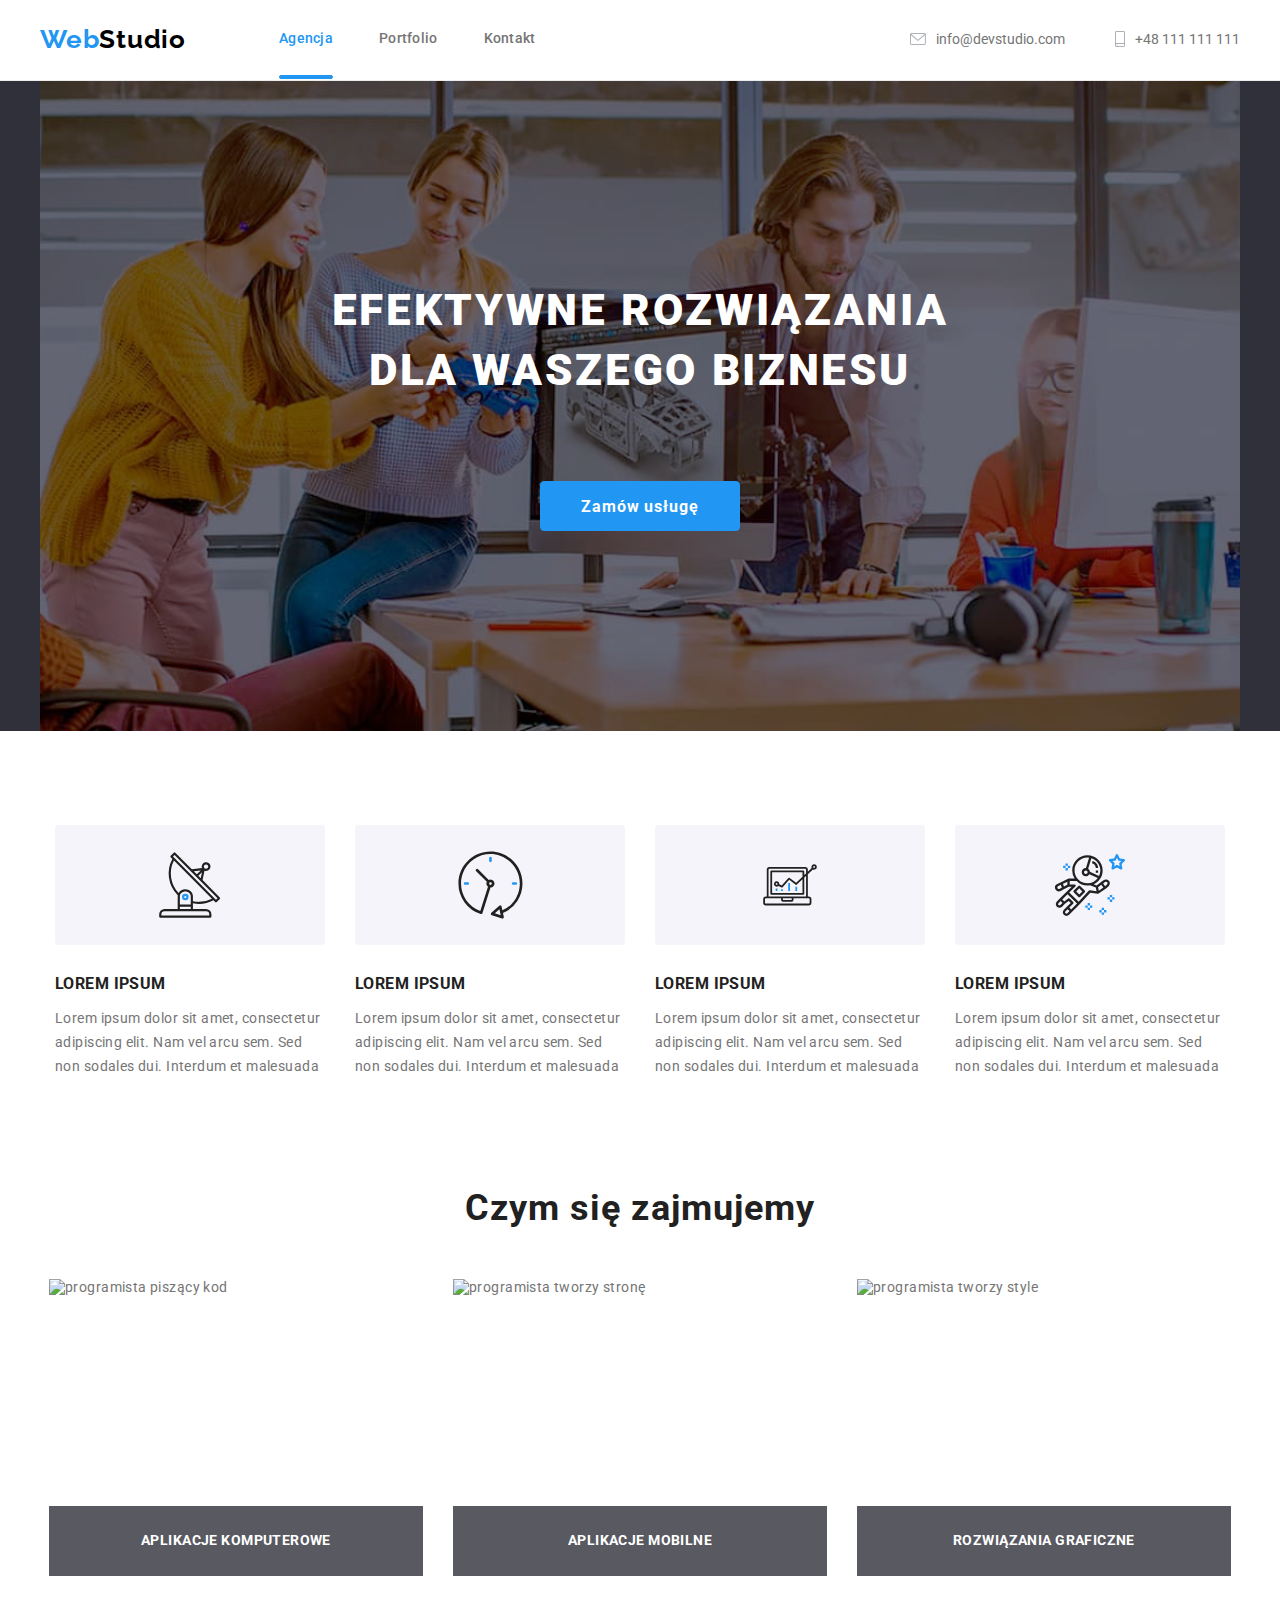
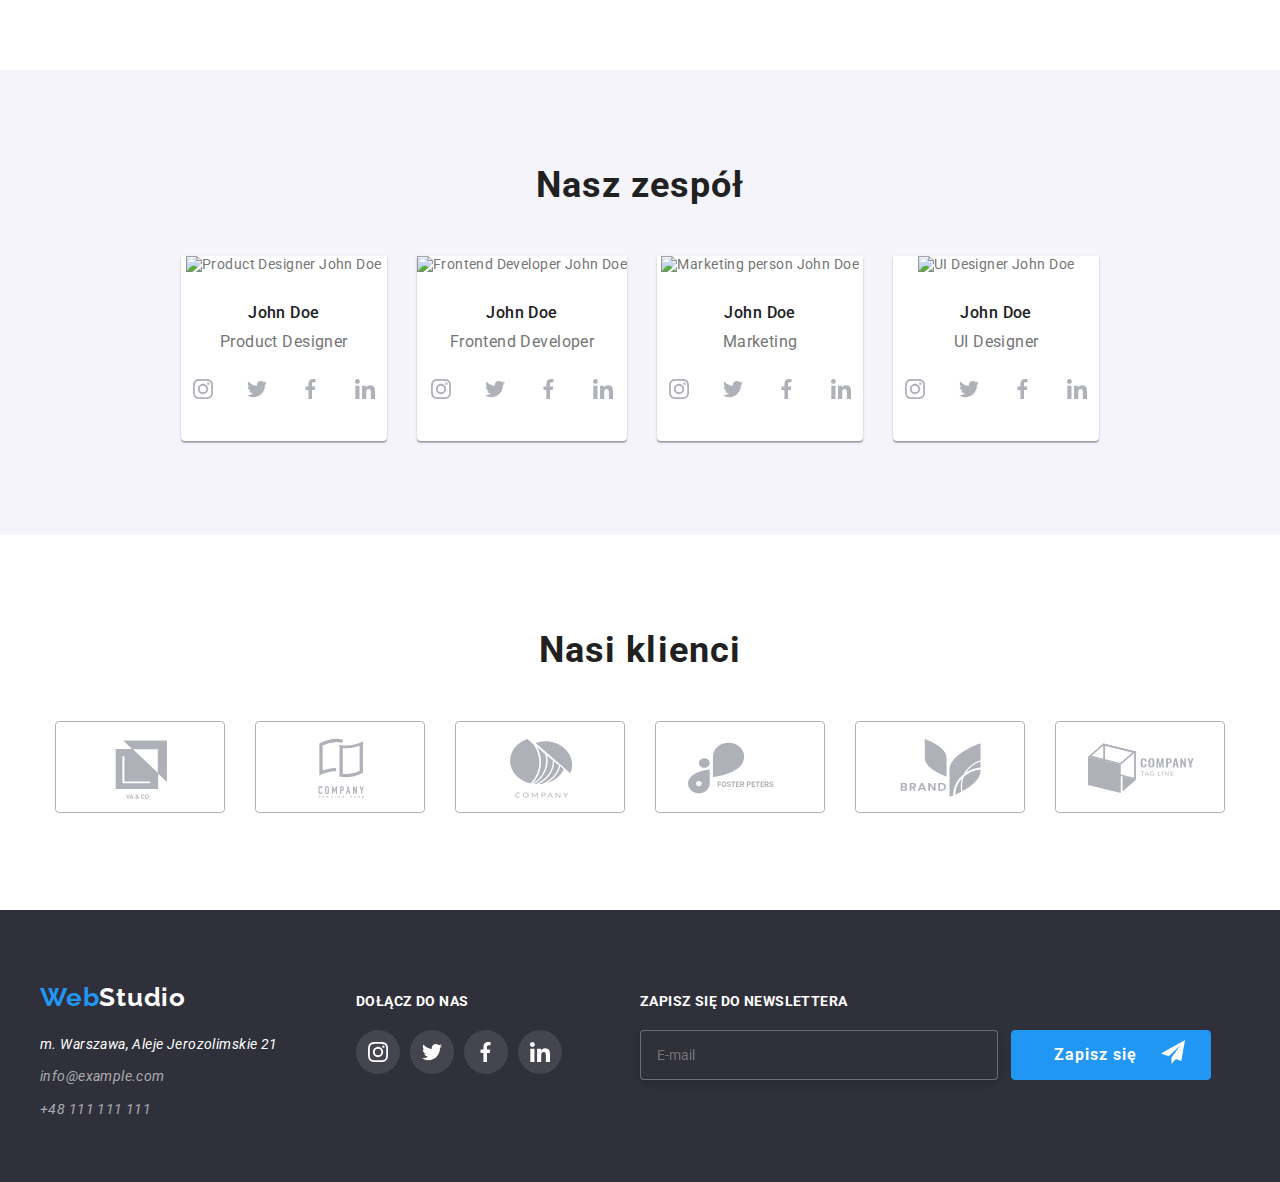
==== index.html @ a0c1f959 "BEM & SASS update" ====
<!DOCTYPE html>
<html lang="pl-PL">

<head>
  <meta charset="UTF-8" />
  <meta http-equiv="X-UA-Compatible" content="IE=edge" />
  <meta name="viewport" content="width=device-width, initial-scale=1.0" />
  <title>Studio</title>
  <link rel="stylesheet" href="https://cdnjs.cloudflare.com/ajax/libs/modern-normalize/1.1.0/modern-normalize.css">
  <link rel="stylesheet" href="./css/main.min.css">
  <link href="https://fonts.googleapis.com/css2?family=Raleway:wght@700&family=Roboto:wght@400;500;700;900&display=swap"
    rel="stylesheet">

</head>

<body class="body">
  <header class="header">
    <div class="header__container">
      <a class="link logo" href="./index.html">Web<span class="logo logo--black">Studio</span></a>
      <nav>
        <ul class="list header__nav">
          <li class="list__position"><a class="link link--active" href="./index.html"
              rel="noopener noreferrer">Agencja</a></li>
          <li class="list__position"><a class="link" href="./portfolio.html" rel="noopener noreferrer">Portfolio</a>
          </li>
          <li class="list__position"><a class="link" href="" rel="noopener noreferrer">Kontakt</a></li>
        </ul>
      </nav>
      <div class="header__contact">
        <a class="link header__link" href="mailto:info@devstudio.com" rel="noopener noreferrer">
          <svg class="icon header__icon" width="16" height="16">
            <use xlink:href="./images/icon.svg#icon-envelope">
            </use>
          </svg>info@devstudio.com</a>
        <a class="link header__link" href="tel:+48111111111" rel="noopener noreferrer">
          <svg class="icon header__icon" width="10" height="16">
            <use xlink:href="./images/icon.svg#icon-smartphone">
            </use>
          </svg>
          +48 111 111 111</a>
      </div>
    </div>
    </div>
  </header>
  <main>
    <section class="section-top">
      <div class="section-top__layout ">
        <h1 class="section-top__header">EFEKTYWNE ROZWIĄZANIA
          <span class="section-top__header">
            DLA WASZEGO BIZNESU
          </span>
        </h1>
        <button class="button button--color-main" type="button" data-modal-open>Zamów usługę</button>
      </div>
    </section>
    <section class="section">
      <div class="section__container">
        <ul class="list">
          <li>
            <div class="list__icon">
              <svg class="icon" width="65.32" height="70">
                <use href="./images/icon.svg#icon-antenna-1">
                </use>
              </svg>
            </div>
            <h3 class="list__heading">LOREM IPSUM</h3>
            <p class="list__description">Lorem ipsum dolor sit amet, consectetur adipiscing elit. Nam vel
              arcu
              sem. Sed non sodales dui.
              Interdum et malesuada
            </p>
          </li>
          <li>
            <div class="list__icon">
              <svg width="66.96" height="70">
                <use href="./images/icon.svg#icon-clock-1">
                </use>
              </svg>
            </div>
            <h3 class="list__heading">LOREM IPSUM</h3>
            <p class="list__description">Lorem ipsum dolor sit amet, consectetur adipiscing elit. Nam vel
              arcu
              sem. Sed non sodales dui.
              Interdum et malesuada
            </p>
          </li>
          <li>
            <div class="list__icon">
              <svg width="70" height="53.62">
                <use href="./images/icon.svg#icon-diagram-1">
                </use>
              </svg>
            </div>
            <h3 class="list__heading">LOREM IPSUM</h3>
            <p class="list__description">Lorem ipsum dolor sit amet, consectetur adipiscing elit. Nam vel
              arcu
              sem. Sed non sodales dui.
              Interdum et malesuada
            </p>
          </li>
          <li>
            <div class="list__icon">
              <svg width="70" height="70">
                <use href="./images/icon.svg#icon-astronaut-1">
                </use>
              </svg>
            </div>
            <h3 class="list__heading">LOREM IPSUM</h3>
            <p class="list__description">Lorem ipsum dolor sit amet, consectetur adipiscing elit. Nam vel
              arcu
              sem. Sed non sodales dui.
              Interdum et malesuada
            </p>
          </li>
        </ul>
      </div>
    </section>
    <section class="section">
      <div class="section__container">
        <h2 class="section__heading">Czym się zajmujemy</h2>
        <ul class="list">
          <li>
            <figure class="section__figure">
              <img src="./images/jpg1.jpg" alt="programista piszący kod" width="374" height="297">
              <figcaption class="section__figure-desc">
                Aplikacje komputerowe
              </figcaption>
            </figure>

          </li>
          <li>
            <figure class="section__figure">
              <img src="./images/jpg2.jpg" alt="programista tworzy stronę" width="374" height="297">
              <figcaption class="section__figure-desc">
                Aplikacje mobilne
              </figcaption>
            </figure>
          </li>
          <li>
            <figure class="section__figure">
              <img src="./images/jpg3.jpg" alt="programista tworzy style" width="374" height="297">
              <figcaption class="section__figure-desc">
                Rozwiązania graficzne
              </figcaption>
            </figure>
          </li>
        </ul>
      </div>
    </section>
    <section class="section section--gray">
      <div class="section__container">
        <h2 class="section__heading">Nasz zespół</h2>
        <ul class="list">
          <li class="list__item">
            <figure class="img-container">
              <img class="image-container__image" src="./images/zespol1.jpg" alt="Product Designer John Doe" width="270"
                height="260">
              <figcaption>
                <h3 class="img-container__heading">John Doe</h3>
                <p class="img-container__desc">Product Designer</p>
              </figcaption>
            </figure>
            <ul class="list list--gap">
              <li>
                <a class="link" href="">
                  <svg class="icon icon--social">
                    <use width="20" height="20" x="12" y="12" xlink:href="./images/icon.svg#icon-instagram">
                    </use>
                  </svg>
                </a>
              </li>
              <li>
                <a class="link" href="">
                  <svg class="icon icon--social">
                    <use width="20" height="20" x="12" y="12" xlink:href="./images/icon.svg#icon-twitter">
                    </use>
                  </svg>
                </a>
              </li>
              <li>
                <a class="link" href="">
                  <svg class="icon icon--social">
                    <use width="20" height="20" x="12" y="12" xlink:href="./images/icon.svg#icon-facebook">
                    </use>
                  </svg>
                </a>
              </li>
              <li>
                <a class="link" href="">
                  <svg class="icon icon--social">
                    <use width="20" height="20" x="12" y="12" xlink:href="./images/icon.svg#icon-linkedin">
                    </use>
                  </svg>
                </a>
              </li>
            </ul>
          </li>
          <li class="list__item">
            <figure class="img-container">
              <img class="image-container__image" src="./images/zespol2.jpg" alt="Frontend Developer John Doe"
                width="270" height="260">
              <figcaption>
                <h3 class="img-container__heading">John Doe</h3>
                <p class="img-container__desc">Frontend Developer</p>
              </figcaption>
            </figure>
            <ul class="list list--gap">
              <li>
                <a class="link" href="">
                  <svg class="icon icon--social">
                    <use width="20" height="20" x="12" y="12" xlink:href="./images/icon.svg#icon-instagram">
                    </use>
                  </svg>
                </a>
              </li>
              <li>
                <a class="link" href="">
                  <svg class="icon icon--social">
                    <use width="20" height="20" x="12" y="12" xlink:href="./images/icon.svg#icon-twitter">
                    </use>
                  </svg>
                </a>
              </li>
              <li>
                <a class="link" href="">
                  <svg class="icon icon--social">
                    <use width="20" height="20" x="12" y="12" xlink:href="./images/icon.svg#icon-facebook">
                    </use>
                  </svg>
                </a>
              </li>
              <li>
                <a class="link" href="">
                  <svg class="icon icon--social">
                    <use width="20" height="20" x="12" y="12" xlink:href="./images/icon.svg#icon-linkedin">
                    </use>
                  </svg>
                </a>
              </li>
            </ul>
          </li>
          <li class="list__item">
            <figure class="img-container">
              <img class="image-container__image" src="./images/zespol3.jpg" alt="Marketing person John Doe" width="270"
                height="260">
              <figcaption>
                <h3 class="img-container__heading">John Doe</h3>
                <p class="img-container__desc">Marketing</p>
              </figcaption>
            </figure>
            <ul class="list list--gap">
              <li>
                <a class="link" href="">
                  <svg class="icon icon--social">
                    <use width="20" height="20" x="12" y="12" xlink:href="./images/icon.svg#icon-instagram">
                    </use>
                  </svg>
                </a>
              </li>
              <li>
                <a class="link" href="">
                  <svg class="icon icon--social">
                    <use width="20" height="20" x="12" y="12" xlink:href="./images/icon.svg#icon-twitter">
                    </use>
                  </svg>
                </a>
              </li>
              <li>
                <a class="link" href="">
                  <svg class="icon icon--social">
                    <use width="20" height="20" x="12" y="12" xlink:href="./images/icon.svg#icon-facebook">
                    </use>
                  </svg>
                </a>
              </li>
              <li>
                <a class="link" href="">
                  <svg class="icon icon--social">
                    <use width="20" height="20" x="12" y="12" xlink:href="./images/icon.svg#icon-linkedin">
                    </use>
                  </svg>
                </a>
              </li>
            </ul>
          </li>
          <li class="list__item">
            <figure class="img-container">
              <img class="image-container__image" src="./images/zespol4.jpg" alt="UI Designer John Doe" width="270"
                height="260">
              <figcaption>
                <h3 class="img-container__heading">John Doe</h3>
                <p class="img-container__desc">UI Designer</p>
              </figcaption>
            </figure>
            <ul class="list list--gap">
              <li>
                <a class="link" href="">
                  <svg class="icon icon--social">
                    <use width="20" height="20" x="12" y="12" xlink:href="./images/icon.svg#icon-instagram">
                    </use>
                  </svg>
                </a>
              </li>
              <li>
                <a class="link" href="">
                  <svg class="icon icon--social">
                    <use width="20" height="20" x="12" y="12" xlink:href="./images/icon.svg#icon-twitter">
                    </use>
                  </svg>
                </a>
              </li>
              <li>
                <a class="link" href="">
                  <svg class="icon icon--social">
                    <use width="20" height="20" x="12" y="12" xlink:href="./images/icon.svg#icon-facebook">
                    </use>
                  </svg>
                </a>
              </li>
              <li>
                <a class="link" href="">
                  <svg class="icon icon--social">
                    <use width="20" height="20" x="12" y="12" xlink:href="./images/icon.svg#icon-linkedin">
                    </use>
                  </svg>
                </a>
              </li>
            </ul>
          </li>
        </ul>
      </div>
    </section>
    <section class="section">
      <div class="section__container">
        <h2 class="section__heading">Nasi klienci</h2>
        <ul class="list">
          <li>
            <a class="link" href="">
              <svg class="icon icon--activities">
                <use width="106" height="60" x="32" y="17.71" xlink:href="./images/icon.svg#icon-logo1">
                </use>
              </svg>
            </a>
          </li>
          <li>
            <a class="link" href="">
              <svg class="icon icon--activities">
                <use width="106" height="60" x="32" y="16" xlink:href="./images/icon.svg#icon-logo2">
                </use>
              </svg>
            </a>
          </li>
          <li>
            <a class="link" href="">
              <svg class="icon icon--activities">
                <use width="106" height="60" x="32" y="16" xlink:href="./images/icon.svg#icon-logo3">
                </use>
              </svg>
            </a>
          </li>
          <li>
            <a class="link" href="">
              <svg class="icon icon--activities">
                <use width="106" height="60" x="32" y="16" xlink:href="./images/icon.svg#icon-logo4">
                </use>
              </svg>
            </a>
          </li>
          <li>
            <a class="link" href="">
              <svg class="icon icon--activities">
                <use width="106" height="60" x="32" y="16" xlink:href="./images/icon.svg#icon-logo5">
                </use>
              </svg>
            </a>
          </li>
          <li>
            <a class="link" href="">
              <svg class="icon icon--activities">
                <use width="106" height="60" x="32" y="16" xlink:href="./images/icon.svg#icon-logo6">
                </use>
              </svg>
            </a>
          </li>
        </ul>
      </div>
    </section>
  </main>
  <footer class="footer">
    <div class="footer__container">
      <div class="footer__contacts">
        <a class="link logo" href="./index.html">Web<span class="logo logo--white">Studio</span></a>
        <address class="footer__address">
          <p class="footer__location">m. Warszawa, Aleje Jerozolimskie 21</p>
          <a class="link footer__link" href="mailto:info@example.com" rel="noopener noreferrer">info@example.com
          </a>
          <a class="link footer__link" href="tel:+48111111111" rel="noopener noreferrer">+48 111 111 111
          </a>
        </address>
      </div>
      <div class="footer__socials">
        <h5 class="footer__heading">dołącz do nas</h5>
        <ul class="list list--gap">
          <li>
            <a class="link" href="">
              <svg class="icon icon--social">
                <use width="20" height="20" x="12" y="12" xlink:href="./images/icon.svg#icon-instagram">
                </use>
              </svg>
            </a>
          </li>
          <li>
            <a class="link" href="">
              <svg class="icon icon--social">
                <use width="20" height="20" x="12" y="12" xlink:href="./images/icon.svg#icon-twitter">
                </use>
              </svg>
            </a>
          </li>
          <li>
            <a class="link" href="">
              <svg class="icon icon--social">
                <use width="20" height="20" x="12" y="12" xlink:href="./images/icon.svg#icon-facebook">
                </use>
              </svg>
            </a>
          </li>
          <li>
            <a class="link" href="">
              <svg class="icon icon--social">
                <use width="20" height="20" x="12" y="12" xlink:href="./images/icon.svg#icon-linkedin">
                </use>
              </svg>
            </a>
          </li>
        </ul>
      </div>
      <div>
        <h5 class="footer__heading">Zapisz się do newslettera</h5>
        <form>
          <input class="footer__input" type="email" name="subscribe-email" placeholder="E-mail">
          <button class="button button--color-main button--left" type="submit" name="subscribe">Zapisz się
            <svg class="icon-send">
              <use width="24" height="24" x="0" y="0" xlink:href="./images/icon.svg#icon-send"></use>
            </svg>
          </button>
        </form>
      </div>
    </div>
  </footer>
  <div class="backdrop  is-hidden" data-modal>
    <div class="backdrop__modal">
      <button class="button-close" type="button" data-modal-close>
        <svg class="icon button-close__icon">
          <use width="11" height="11" xlink:href="./images/icon.svg#close">
          </use>
        </svg>
      </button>
      <form class="form" name="form-signup">
        <h5 class="form__header">Zostaw swoje dane w formularzu poniżej</h5>
        <label class="form__lbl">Imię
          <input class="form__input" id="fullname" name="fullname" type="text">
          <svg class="form__icon">
            <use width="18" height="18" xlink:href="./images/icon.svg#icon-name">
            </use>
          </svg>
        </label>
        <label class="form__lbl">Telefon
          <input class="form__input" name="phone" type="tel">
          <svg class="form__icon">
            <use width="18" height="18" xlink:href="./images/icon.svg#icon-phone">
            </use>
          </svg>
        </label>
        <label class="form__lbl">Email
          <input class="form__input" name="useremail" type="email">
          <svg class="form__icon">
            <use width="18" height="18" xlink:href="./images/icon.svg#icon-e-mail">
            </use>
          </svg>
        </label>
        <label class="form__lbl">Komentarz
          <textarea class="form__input form__text" name="comment" placeholder="Wprowadź tekst"></textarea>
        </label>
        <label class="form__terms-and-cond">
          <input type="checkbox" class="form__checkbox" name="terms-and-conditions">
          <svg class="form__checkmark-icon">
            <use width="11" height="8" xlink:href="./images/icon.svg#icon-tick">
            </use>
          </svg>
          <span>
            Oświadczam iż akceptuję <a href="" class="form__link"> Regulamin</a>
            i
            <a href="" class="form__link">
              Politykę Prywatności</a>.
          </span>
        </label>
        <button class="button button--color-main" type="submit">Wyślij</button>
      </form>
    </div>
  </div>
  <script src="./js/modal.js"></script>
</body>

</html>
---- css/main.min.css ----
.body {
    font-family: "Roboto", "Raleway", sans-serif;
    background-color: #fff;
    color: #757575;
    font-size: 14px
}

.list {
    display: flex;
    flex-direction: row;
    justify-content: center;
    align-items: stretch;
    gap: 30px;
    flex-wrap: wrap;
    list-style-type: none;
    padding-left: 0;
    margin: 0 auto;
    letter-spacing: .03em
}

.list__icon {
    display: flex;
    flex-direction: row;
    justify-content: center;
    align-items: center;
    width: 270 px;
    height: 120px;
    background-color: #f5f4fa;
    margin-bottom: 30px;
    padding: 25px auto;
    border-radius: 4px
}

.list--gap {
    -moz-column-gap: 10px;
    column-gap: 10px;
    padding-bottom: 30px
}

.list__heading {
    line-height: 1.14;
    text-transform: uppercase;
    color: #212121;
    margin: 0 0 10px
}

.list__description {
    line-height: 1.71;
    width: 270px
}

.list__item {
    background-color: #fff;
    box-shadow: 0px 1px 3px rgba(0, 0, 0, .12), 0px 1px 1px rgba(0, 0, 0, .14), 0px 2px 1px rgba(0, 0, 0, .2);
    border-radius: 0px 0px 4px 4px
}

.list__position {
    position: relative
}

.link {
    text-decoration: none;
    color: #757575
}

.link:focus,
.link:hover {
    color: #2196f3
}

.link--active {
    color: #2196f3
}

.link--active::after {
    position: absolute;
    content: "";
    background: #2196f3;
    border-radius: 2px;
    border: 1px solid;
    height: 4px;
    bottom: 0;
    left: 0;
    width: 100%;
    transform: translateY(32px)
}

.link:hover .header__icon {
    fill: #2196f3;
    transition: fill 250ms cubic-bezier(0.4, 0, 0.2, 1);
    transition: color 250ms cubic-bezier(0.4, 0, 0.2, 1)
}

.logo {
    font-family: "Raleway", sans-serif;
    font-weight: 700;
    line-height: 1.19;
    letter-spacing: .03em;
    font-size: 26px;
    color: #2196f3
}

.logo--black {
    color: #000
}

.logo--white {
    color: #fff
}

.section {
    padding: 94px 0
}

.section__heading {
    font-weight: 700;
    line-height: 1.17;
    letter-spacing: .03em;
    font-size: 36px;
    text-align: center;
    color: #212121;
    margin: 0 0 50px
}

.section__container {
    width: 1200px;
    margin: 0 auto
}

.section__container--gap {
    margin-bottom: 94px
}

.section:nth-child(2) {
    padding-bottom: 0
}

.section__figure {
    display: flex;
    margin: 0;
    padding: 0;
    position: relative
}

.section__figure-desc {
    font-weight: 700;
    line-height: 1.14;
    letter-spacing: .03em;
    position: absolute;
    font-size: get-size "product-desc";
    text-align: center;
    text-transform: uppercase;
    color: #fff;
    background: rgba(47, 48, 58, .8);
    padding: 27px 0;
    width: 100%;
    bottom: 0
}

.section--gray {
    background-color: #f5f4fa;
    width: 100%;
    padding: 94px 0
}

.section__list {
    -moz-column-gap: 8px;
    column-gap: 8px
}

.header {
    border-bottom: 1px solid #ececec
}

.header__container {
    display: flex;
    flex-direction: row;
    justify-content: flex-start;
    align-items: center;
    align-content: center;
    padding: 24px 0 25px;
    gap: 93px;
    width: 1200px;
    margin: 0 auto
}

.header__contact {
    display: flex;
    flex-direction: row;
    justify-content: center;
    align-items: center;
    -moz-column-gap: 50px;
    column-gap: 50px;
    margin-left: auto
}

.header__contact .icon {
    margin-right: 10px
}

.header__link {
    display: flex;
    flex-direction: row;
    justify-content: flex-start;
    align-items: stretch
}

.header__nav {
    display: flex;
    flex-direction: row;
    justify-content: flex-start;
    align-items: stretch;
    font-weight: 500;
    line-height: 1.14;
    letter-spacing: .02em;
    color: #212121;
    -moz-column-gap: 46px;
    column-gap: 46px
}

.footer {
    background-color: #2f303a;
    width: 100%;
    padding: 60px 0
}

.footer__address {
    font-weight: 400;
    line-height: 1.71;
    letter-spacing: .03em;
    display: flex;
    flex-direction: column;
    justify-content: flex-start;
    align-items: stretch;
    row-gap: 9px;
    width: 246px;
    margin: 0
}

.footer__location {
    font-weight: 400;
    line-height: 1.71;
    letter-spacing: .03em;
    color: #fff;
    margin: 20px 0 0 0
}

.footer__link {
    color: rgba(255, 255, 255, .6)
}

.footer__heading {
    font-weight: 700;
    line-height: 1.14;
    letter-spacing: .03em;
    font-size: 14px;
    text-transform: uppercase;
    color: #fff;
    margin-bottom: 20px
}

.footer__container {
    display: flex;
    flex-direction: row;
    justify-content: flex-start;
    align-items: baseline;
    width: 1200px;
    margin: 0 auto
}

.footer__contacts {
    margin-right: 70px
}

.footer__socials {
    margin-right: 78px
}

.footer__icons {
    gap: 10px;
    width: 44px;
    height: 44px
}

.footer__input {
    width: 358px;
    height: 50px;
    padding: 15px 0 15px 16px;
    background-color: #2f303a;
    border: 1px solid rgba(255, 255, 255, .3);
    filter: drop-shadow(0px 4px 4px rgba(0, 0, 0, 0.15));
    border-radius: 4px;
    color: rgba(255, 255, 255, .6);
    margin-right: 10px;
    outline: none
}

.footer .icon {
    background-color: rgba(255, 255, 255, .1);
    border-radius: 50%;
    fill: #fff
}

.footer .icon:hover {
    background-color: #2196f3;
    border-radius: 50%;
    fill: #fff
}

.img-container {
    margin: 0;
    text-align: center;
    line-height: 1.19
}

.img-container__image {
    display: block
}

.img-container__heading {
    font-weight: 500;
    font-size: 16px;
    color: #212121;
    margin: 30px 0 10px
}

.img-container__desc {
    font-size: 16px;
    padding-bottom: 16px;
    margin: 0
}

.img-container-secondary {
    display: block;
    background-color: #fff;
    border: 1px solid #eee;
    margin: 0;
    margin-block: 0;
    transition: box-shadow 250ms cubic-bezier(0.4, 0, 0.2, 1)
}

.img-container-secondary:hover {
    cursor: pointer;
    border: 1px solid #eee;
    box-shadow: 0px 1px 1px rgba(0, 0, 0, .12), 0px 4px 4px rgba(0, 0, 0, .06), 1px 4px 6px rgba(0, 0, 0, .16)
}

.img-container-secondary__heading {
    font-weight: 700;
    line-height: 2;
    letter-spacing: .06em;
    font-size: 18px;
    color: #212121;
    margin: 20px 24px 4px
}

.img-container-secondary__desc {
    font-weight: 400;
    line-height: 1.88;
    letter-spacing: .03em;
    font-size: 16px;
    margin: 0 24px 20px
}

.img-container-secondary__overlay {
    position: absolute;
    width: 372px;
    height: 294px;
    overflow: hidden
}

.img-container-secondary__layer {
    position: absolute;
    top: 0;
    left: 0;
    width: 100%;
    height: 100%;
    background-color: rgba(33, 150, 243, .9);
    transform: translateY(100%);
    transition: transform 250ms cubic-bezier(0.4, 0, 0.2, 1)
}

.img-container-secondary__text {
    font-weight: 400;
    line-height: 1.56;
    letter-spacing: .03em;
    font-size: 18px;
    color: #fff;
    text-align: start;
    padding: 49px 45px 49px 24px;
    margin: 0
}

.img-container-secondary:hover .img-container-secondary__layer {
    transform: translateY(0)
}

.icon {
    display: inline-block;
    fill: #afb1b8;
    transition-property: background-color;
    transition-duration: 250ms;
    transition-timing-function: cubic-bezier(0.4, 0, 0.2, 1)
}

.icon-send {
    width: 60px;
    height: 40px;
    margin-left: 24px;
    position: absolute
}

.icon--social {
    display: flex;
    flex-direction: row;
    justify-content: center;
    align-items: center;
    -moz-column-gap: 10px;
    column-gap: 10px;
    width: 44px;
    height: 44px;
    border-radius: 50%;
    transition-property: fill, background-color;
    transition-duration: 250ms;
    transition-timing-function: cubic-bezier(0.4, 0, 0.2, 1)
}

.icon--social:hover {
    fill: #fff;
    background-color: #2196f3
}

.icon--activities {
    border: 1px solid #afb1b8;
    border-radius: 4px;
    width: 170px;
    height: 92px;
    fill: #afb1b8;
    transition-property: fill;
    transition-duration: 250ms;
    transition-timing-function: cubic-bezier(0.4, 0, 0.2, 1)
}

.icon--activities:hover,
.icon--activities:focus {
    fill: #2196f3;
    border: 1px solid #2196f3
}

.button-secondary,
.button {
    cursor: pointer;
    border-style: none;
    font-size: 16px
}

.button {
    font-weight: 700;
    line-height: 1.88;
    letter-spacing: .06em;
    width: 200px;
    height: 50px;
    background-color: #2196f3;
    color: #fff;
    box-shadow: 0px 4px 4px gba(0, 0, 0, 0.15);
    border-radius: 4px;
    padding: 10px 0;
    transition: background-color 1000ms cubic-bezier(0.4, 0, 0.2, 1);
    border: 1px solid #2196f3
}

.button--color-main {
    background-color: #2196f3;
    transition: background-color 1000ms cubic-bezier(0.4, 0, 0.2, 1)
}

.button--color-main:hover {
    background-color: #2f303a;
    outline: none
}

.button--left {
    padding: 0 0 0 42px;
    text-align: left
}

.button-secondary {
    font-weight: 500;
    line-height: 1.62;
    letter-spacing: .03em;
    font-family: "Roboto", sans-serif;
    text-align: center;
    color: #212121;
    background-color: #f5f4fa;
    border-radius: 4px;
    margin: 0 0 50px;
    padding: 6px 22px;
    transition-property: color, background-color, box-shadow;
    transition-duration: 250ms;
    transition-timing-function: cubic-bezier(0.4, 0, 0.2, 1)
}

.button-secondary:focus,
.button-secondary:hover {
    background-color: #2196f3;
    color: #fff;
    outline-style: none;
    box-shadow: 0px 3px 1px rgba(0, 0, 0, .1), 0px 1px 2px rgba(0, 0, 0, .08), 0px 2px 2px rgba(0, 0, 0, .12)
}

.button-close {
    position: absolute;
    right: 8px;
    top: 8px;
    width: 30px;
    height: 30px;
    border-radius: 50%;
    background-color: #fff;
    border: 1px solid rgba(0, 0, 0, .1);
    padding: 9px;
    transition: background-color 1s ease, border 1s ease
}

.button-close:hover {
    background-color: #2f303a;
    border: 1 px solid #2196f3;
    fill: #fff
}

.button-close__icon {
    width: 11px;
    height: 11px;
    fill: #212121;
    transition: fill 1s ease
}

.button-close__icon:hover {
    fill: #fff
}

.section-top {
    width: 100%;
    background-color: #2f303a
}

.section-top__layout {
    display: flex;
    flex-direction: column;
    justify-content: center;
    align-items: center;
    padding: 200px 0 200px;
    width: 1600px;
    background-color: rgba(47, 48, 58, .4);
    background-image: url(../images/background.jpg);
    background-blend-mode: darken;
    background-position: center;
    background-size: cover;
    background-repeat: no-repeat;
    width: 1200px;
    margin: 0 auto
}

.section-top__header {
    font-weight: 900;
    line-height: 1.36;
    letter-spacing: .06em;
    font-size: 44px;
    text-align: center;
    text-transform: uppercase;
    color: #fff;
    margin: 0 0 40px;
    display: block
}

.is-hidden {
    visibility: hidden;
    opacity: 0;
    pointer-events: none
}

.backdrop {
    position: fixed;
    left: 0;
    right: 0;
    top: 0;
    bottom: 0;
    background-color: rgba(0, 0, 0, .2);
    transition: opacity 250ms ease, visibility 550ms ease
}

.backdrop__modal {
    display: flex;
    flex-direction: column;
    justify-content: flex-start;
    align-items: center;
    position: absolute;
    width: 528px;
    height: 581px;
    left: 50%;
    top: 50%;
    transform: translate(-50%, -50%);
    background: #fff;
    box-shadow: 0px 1px 3px rgba(0, 0, 0, .12), 0px 1px 1px rgba(0, 0, 0, .14), 0px 2px 1px rgba(0, 0, 0, .2);
    border-radius: 4px
}

.form {
    display: flex;
    flex-direction: column;
    justify-content: flex-start;
    align-items: center;
    padding-left: 40px;
    padding-right: 40px;
    row-gap: 10px;
    width: 100%
}

.form__header {
    font-weight: 700;
    line-height: 1.15;
    letter-spacing: .03em;
    font-size: 20px;
    text-align: center;
    color: #212121;
    margin: 40px 0 12px 0
}

.form__lbl {
    font-weight: 400;
    line-height: 1.17;
    letter-spacing: .01em;
    font-size: 12px;
    width: 100%;
    position: relative
}

.form__input {
    border: 1px solid rgba(33, 33, 33, .2);
    border-radius: 4px;
    width: 100%;
    margin-top: 4px;
    padding-left: 42px;
    height: 40px;
    outline: none;
    transition: border 250ms cubic-bezier(0.4, 0, 0.2, 1)
}

.form__text {
    font-weight: 400;
    line-height: 1.17;
    letter-spacing: .01em;
    resize: none;
    height: 120px;
    font-size: 12px;
    padding: 12px 16px;
    color: rgba(117, 117, 117, .5)
}

.form__terms-and-cond {
    font-weight: 400;
    line-height: 1.71;
    letter-spacing: .03em;
    display: flex;
    flex-direction: row;
    justify-content: center;
    align-items: center;
    margin: 10px 0 20px 0;
    font-size: 14px;
    width: 100%;
    position: relative
}

.form__link {
    color: #2196f3;
    font-weight: 400;
    transition-property: font-weight, color;
    transition-duration: 250ms;
    transition-timing-function: cubic-bezier(0.4, 0, 0.2, 1)
}

.form__link:hover {
    color: #212121;
    font-weight: 700
}

.form__input:focus {
    border: 1px solid #2196f3;
    border-radius: 4px;
    outline: none
}

.form__input:focus~.form__icon {
    fill: #2196f3
}

.form__icon {
    position: absolute;
    left: 15px;
    top: 50%;
    width: 18px;
    height: 18px;
    fill: #212121
}

.form__checkmark-icon {
    width: 16px;
    height: 15px;
    margin-right: 8px;
    fill: #212121;
    background-color: #fff;
    fill: #fff;
    padding-left: 2px;
    padding-top: 3px;
    border: 1px solid #000;
    border-radius: 2px;
    left: 0
}

.form__checkbox {
    opacity: 0;
    height: 0;
    width: 0
}

.form__checkbox:checked~.form__checkmark-icon {
    fill: #fff;
    background-color: #2196f3;
    border: 1px solid #2196f3;
    border-radius: 2px
}

/*# sourceMappingURL=main.min.css.map */
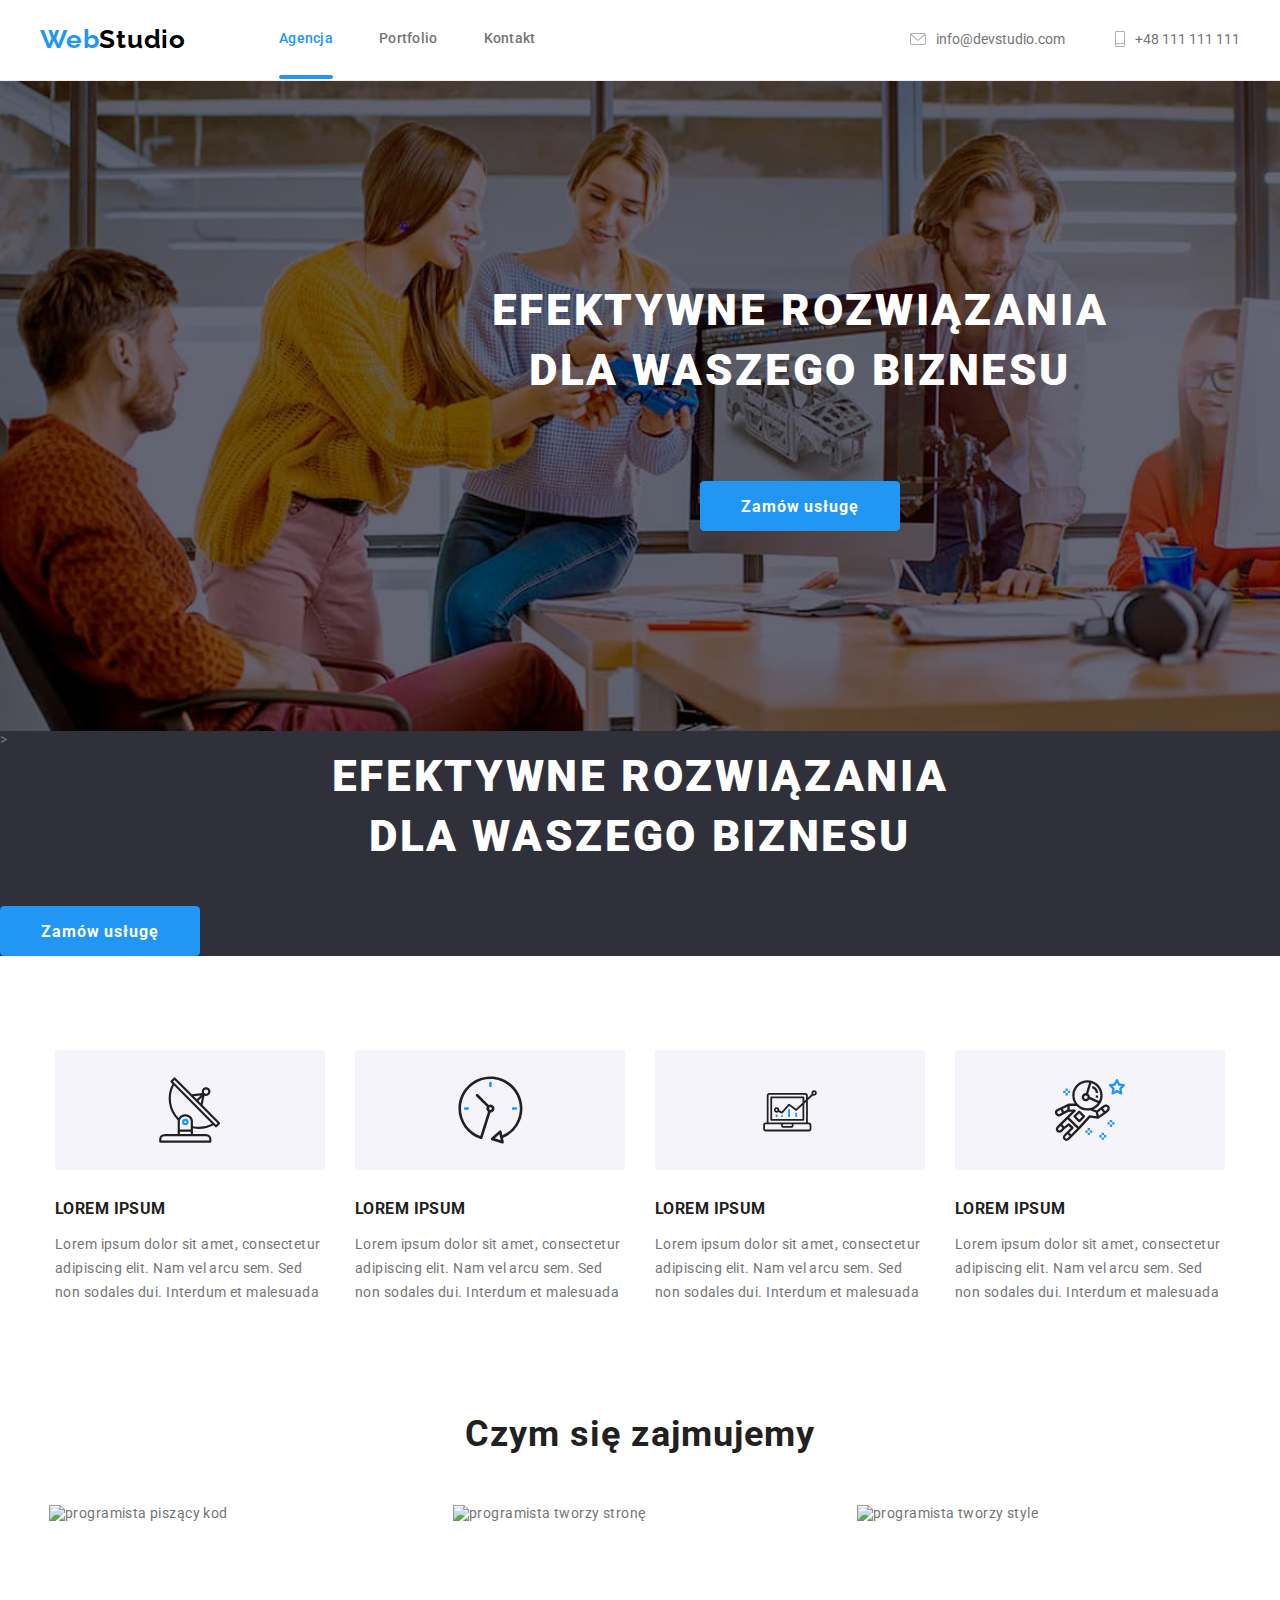
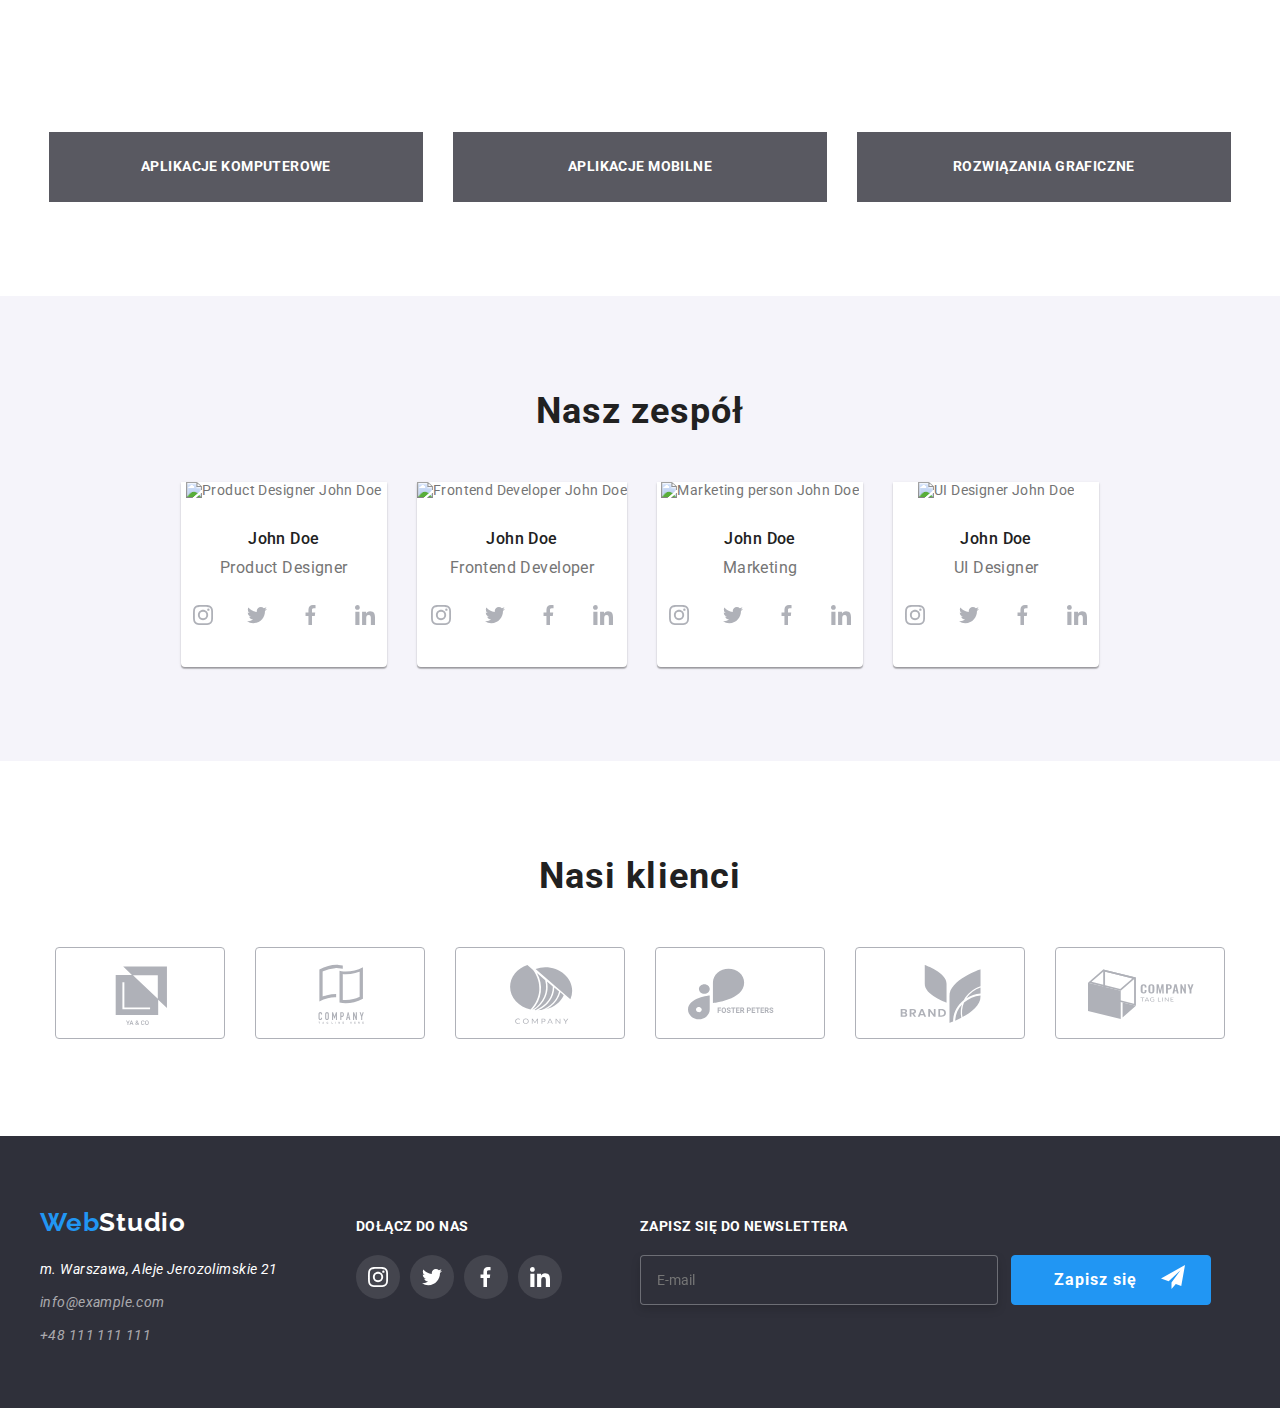
==== commit b4747acd: "last changes" ====
--- a/index.html
+++ b/index.html
@@ -44,13 +44,21 @@
   </header>
   <main>
     <section class="section-top">
-      <div class="section-top__layout ">
+      <div class="section-top__layout" style="
+    width: 1600px;">
         <h1 class="section-top__header">EFEKTYWNE ROZWIĄZANIA
           <span class="section-top__header">
             DLA WASZEGO BIZNESU
           </span>
         </h1>
-        <button class="button button--color-main" type="button" data-modal-open>Zamów usługę</button>
+        <button class="button button--color-main" type="button" data-modal-open="">Zamów usługę</button>
+      </div>>
+      <h1 class="section-top__header">EFEKTYWNE ROZWIĄZANIA
+        <span class="section-top__header">
+          DLA WASZEGO BIZNESU
+        </span>
+      </h1>
+      <button class="button button--color-main" type="button" data-modal-open>Zamów usługę</button>
       </div>
     </section>
     <section class="section">
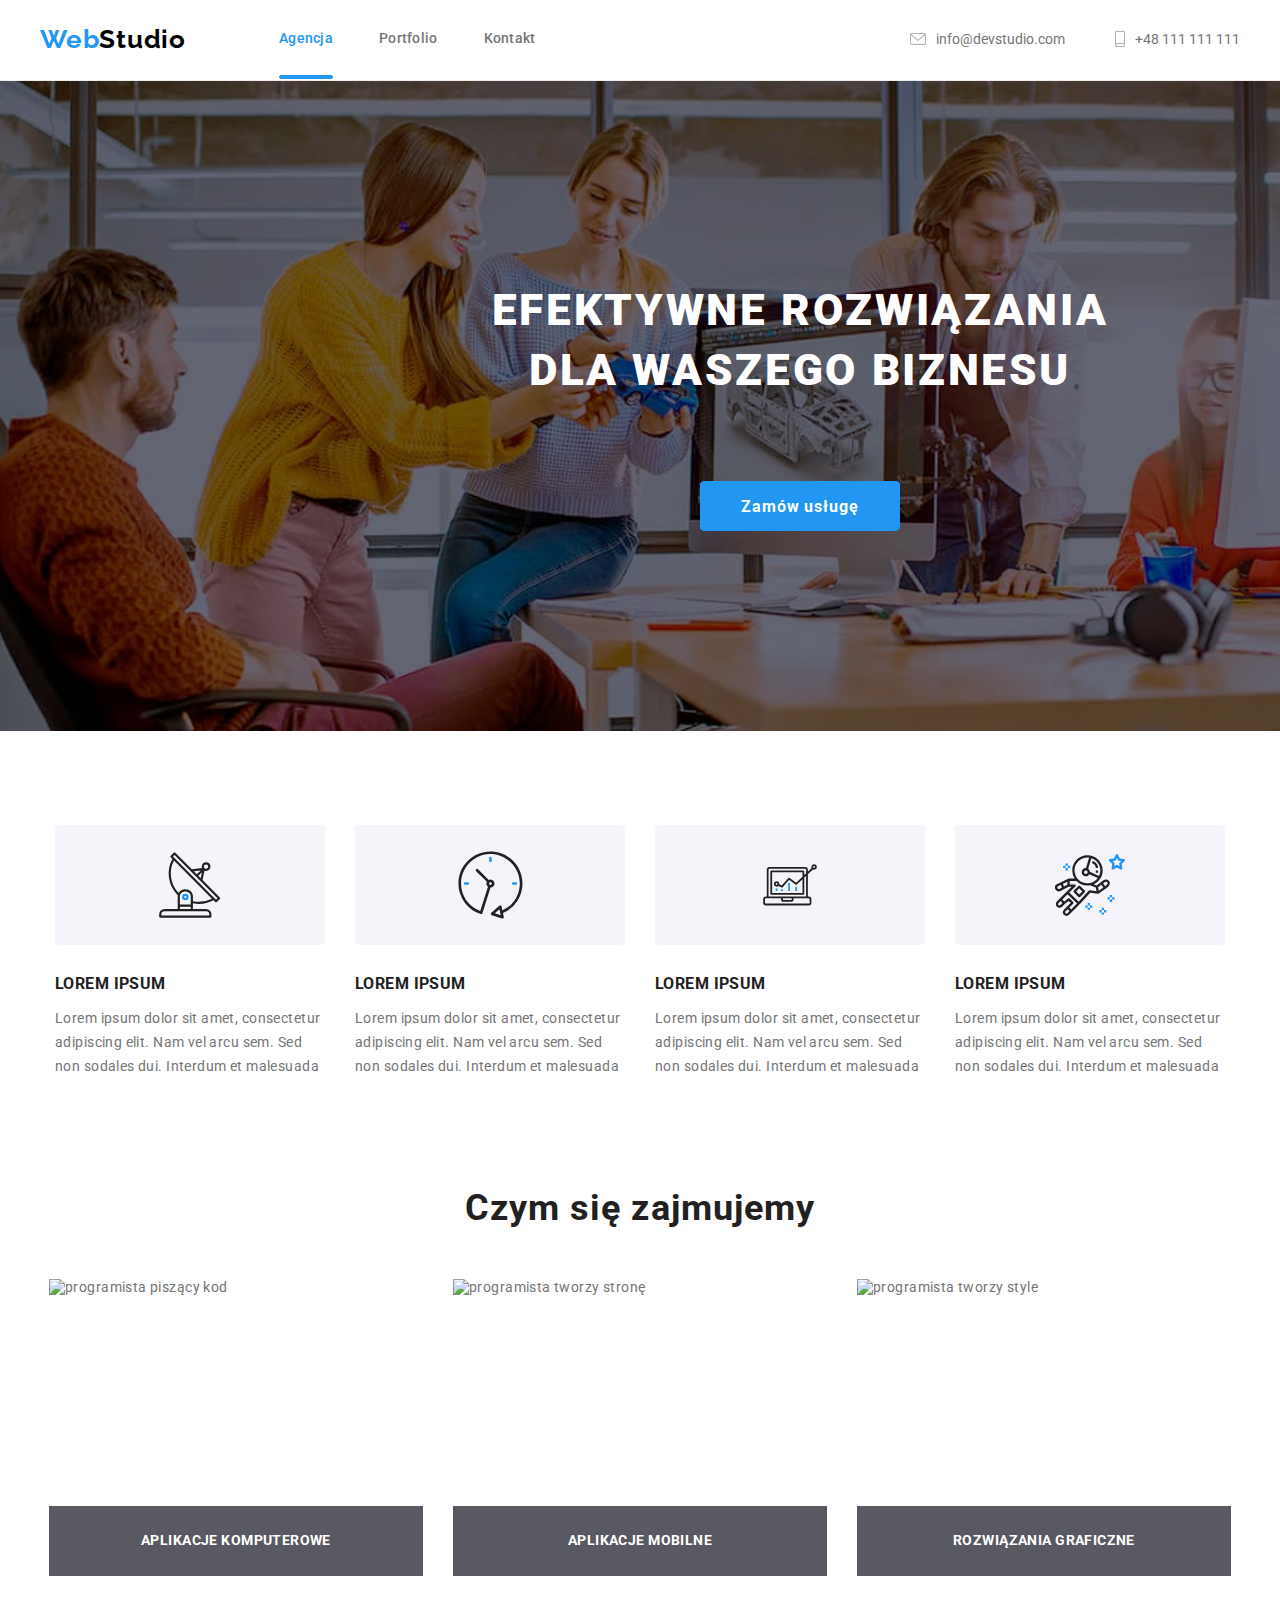
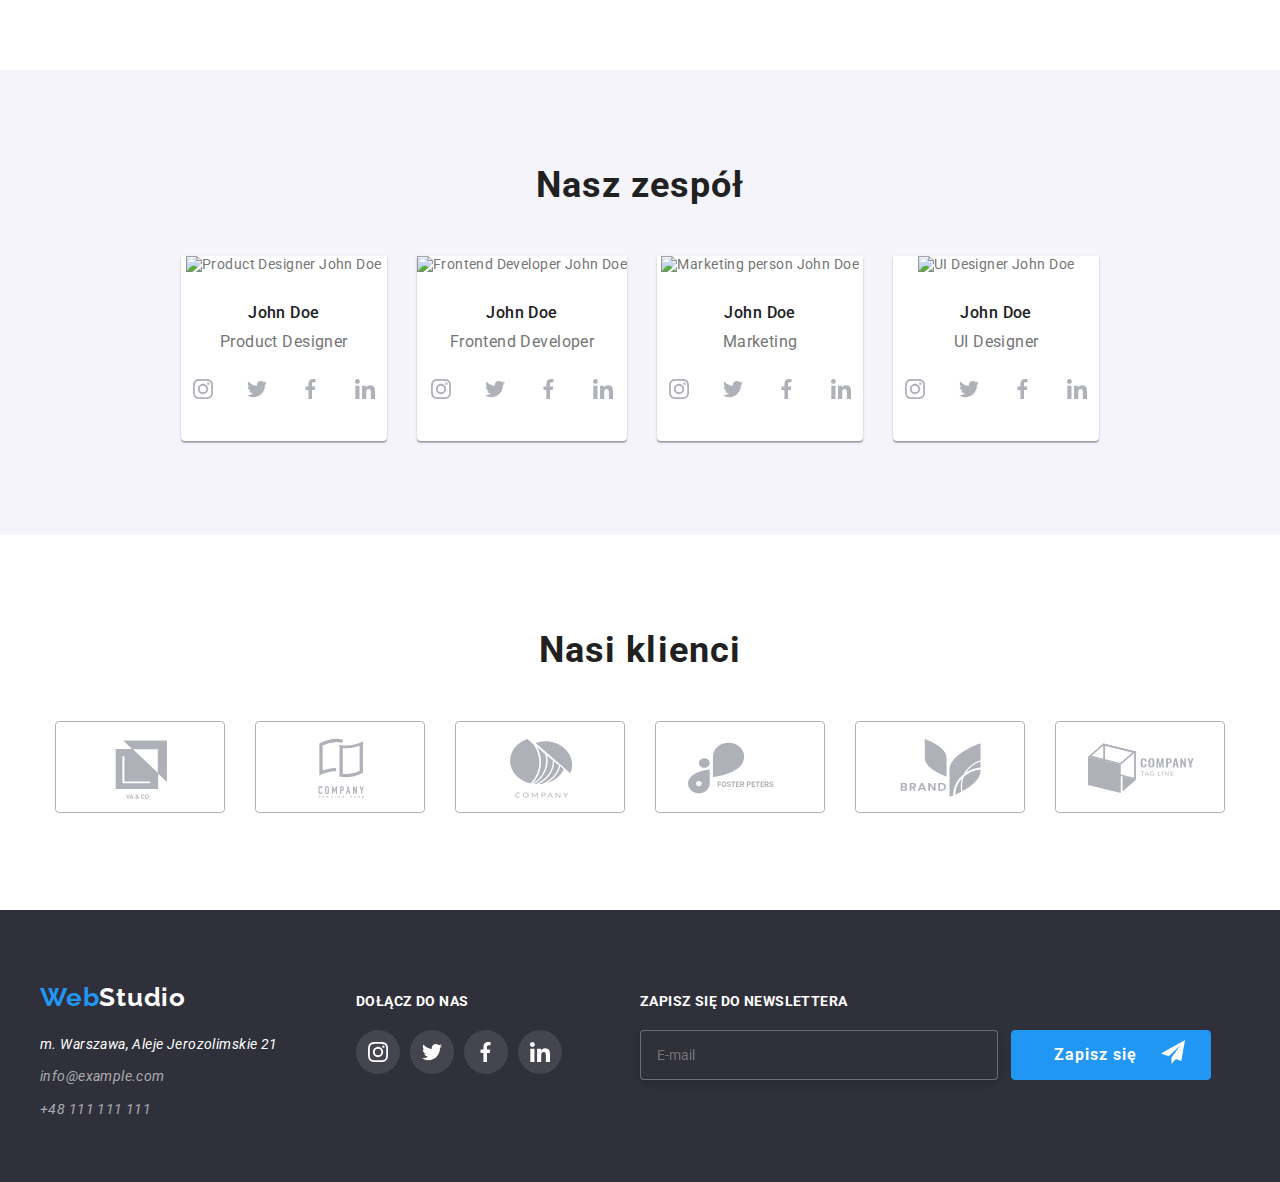
==== commit bcb26742: "last changes" ====
--- a/index.html
+++ b/index.html
@@ -52,14 +52,6 @@
           </span>
         </h1>
         <button class="button button--color-main" type="button" data-modal-open="">Zamów usługę</button>
-      </div>>
-      <h1 class="section-top__header">EFEKTYWNE ROZWIĄZANIA
-        <span class="section-top__header">
-          DLA WASZEGO BIZNESU
-        </span>
-      </h1>
-      <button class="button button--color-main" type="button" data-modal-open>Zamów usługę</button>
-      </div>
     </section>
     <section class="section">
       <div class="section__container">
